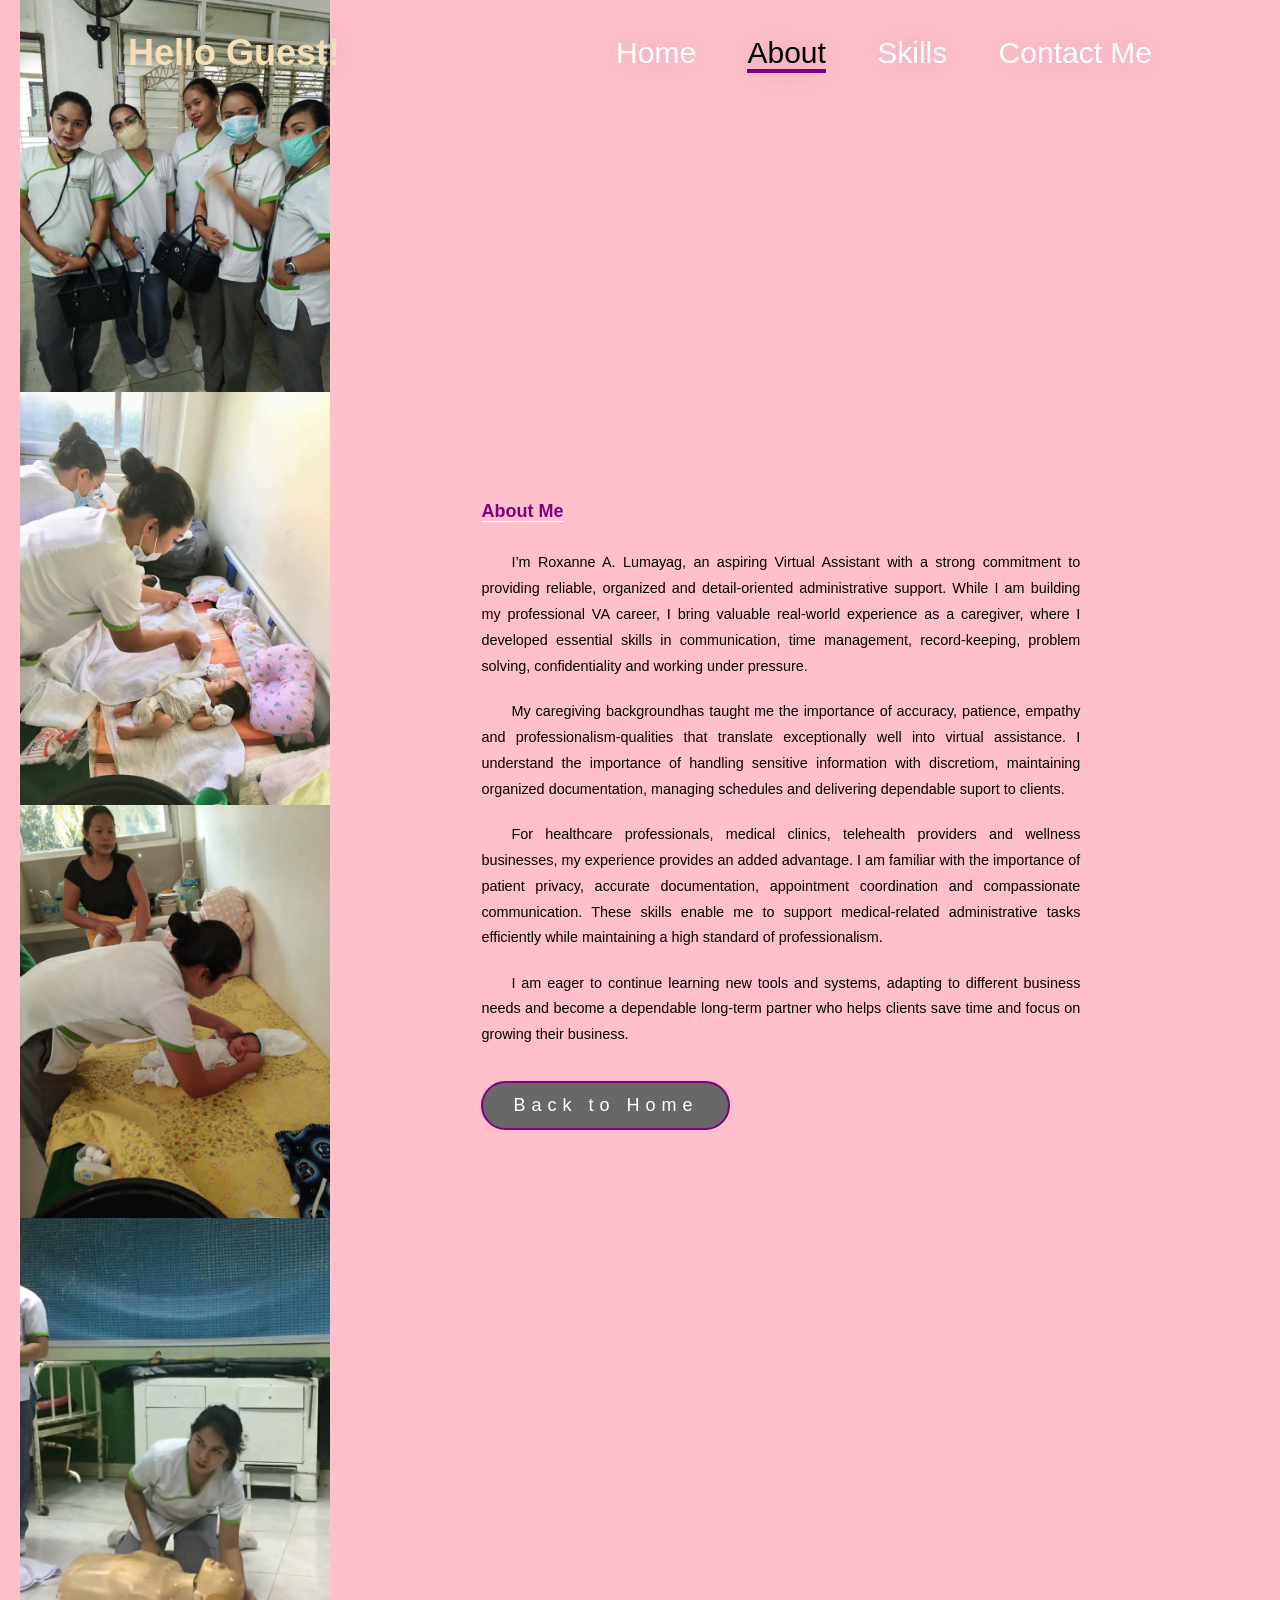
==== about.html @ 3d9f73b6 "Update about.html" ====
<!DOCTYPE html>
<html lang="en">
<head>
    <meta charset="UTF-8">
    <meta name="viewport" content="width=device-width, initial-scale=1.0">
    <title>About Me | Roxanne</title>
    <link rel="stylesheet" href="style.css">
</head>
<body>
    <header>
        <a href="index.html" class="logo">Hello Guest!</a>

        <nav>
            <a href="index.html">Home</a>
            <a href="about.html" class="active">About</a>
            <a href="#">Skills</a>
            <a href="#">Contact Me</a>
        </nav>
    </header>
    <section class="home">
        <div class="exp">
            <div class="about-gallery">
                <img src="img/aboutme1.jpg">
                <img src="img/aboutme2.jpg">
                <img src="img/aboutme3.jpg">
                <img src="img/aboutme4.jpg">
            </div>
        </div>
        <div class="home-about">
            <h1>About Me</h1>
            <br></br>
            <p>I’m Roxanne A. Lumayag, an aspiring Virtual Assistant with a strong commitment to providing reliable, organized and detail-oriented administrative support. While I am building my professional VA career, I bring valuable real-world experience as a caregiver, where I developed essential skills in communication, time management, record-keeping, problem solving, confidentiality and working under pressure.</p>
            <p>My caregiving backgroundhas taught me the importance of accuracy, patience, empathy and professionalism-qualities that translate exceptionally well into virtual assistance. I understand the importance of handling sensitive information with discretiom, maintaining organized documentation, managing schedules and delivering dependable suport to clients.</p>
            <p>For healthcare professionals, medical clinics, telehealth providers and wellness businesses, my experience provides an added advantage. I am familiar with the importance of patient privacy, accurate documentation, appointment coordination and compassionate communication. These skills enable me to support medical-related administrative tasks efficiently while maintaining a high standard of professionalism.</p>
            <p>I am eager to continue learning new tools and systems, adapting to different business needs and become a dependable long-term partner who helps clients save time and focus on growing their business.</p>
        <br>
            <a href="index.html" class="btn">Back to Home</a>
        </br>
        </div>
    </section>
</body>
</html>
---- style.css ----
*{
    margin: 0;
    padding: 0;
    box-sizing: border-box;
    text-decoration: none;
    border: none;
    outline: none;
}

html{
    font-size: 75%;
}

body,
body *{
    font-family: Arial, sans-serif !important;
}

body{
    width: 100%;
    height: 100vh;
    overflow-x: hidden;
    background-color: pink;
    color: white;
}

header{
    margin-top: 20px;
    position: fixed;
    top: 0;
    left: 0;
    width: 100%;
    padding: 1rem 10%;
    background-color: transparent;
    filter: drop-shadow(0 0 15px rgba(0, 0, 0, 0.2));
    display: flex;
    justify-content: space-between;
    align-items: center;
    z-index: 1000;
}

.logo{
    font-size: 3rem;
    color: wheat;
    font-weight: 600;
    cursor: pointer;
    transition: all 0.8s ease;
}

.logo:hover{
    color: white;
    transform: scale(1.1);
}

nav a{
    font-size: 2.5rem;
    color: white;
    font-weight: 500;
    margin-left: 4rem;
    transition: all 0.5s ease;
    border-bottom: 3px solid transparent;
     
}

nav a:hover,
nav a.active{
    color: black;
    border-bottom: 4px solid purple;
}

@media(max-width:900px){
    nav{
        position: absolute;
        display: none;
        top: 0;
        right: 0;
        width: 35%;
        border-left: 4px solid white;
        border-bottom: 4px solid white;
        border-bottom-left-radius: 3rem;
        padding: solid 2rem;
        background-color: pink;
        border-top: 0.5rem solid white; 
    }
    
    nav.active{
        display: block;
    }   

    nav a{
        display: block;
        font-size: 2rem;
        margin: 3 rem;
    }

    nav a:hover,
    nav a.active{
        padding: 1rem;
        border-radius: 0.5rem;
        border-bottom: 0.5 rem solid pink;
    }
    
}

section{
    min-height: 100vh;
    padding: 5 rem 10% 5 rem;
}

.home{
    display: flex;
    justify-content: center;
    align-items: center;
    gap: 8rem;
    background-color: pink;
}

.home .home-content h1{
    font-size: 6rem;
    font-weight: 650;
    line-height: 1.5;
}

span{
    color: #686868;
}

.home-content h3{
    font-size: 4rem;
    margin-bottom: 1rem;
    font-weight: 700;
}

.home-content p{
    font-size: 1.2rem;
    line-height: 1.5;
    margin-bottom: 1.2rem;
    text-indent: 2.5rem;
    text-align: justify;
    max-width: 90%;
    overflow-wrap: anywhere;
    word-break: break-word;
    color: white;
}

.home-img{
    border-radius: 50%;
}

.home-img img{
    position: relative;
    width: 50vw;
    border-radius: 50%;
    box-shadow: 0 0 30px rgba(0, 0, 0, 0.2);
    cursor: pointer;
    transition: 0.5s linear;
}

.home-img img:hover{
    font-size: 2rem;
    font-weight: 600;
}

.home .exp{
    width:100%;
    max-width:500px;
    object-fit: cover;  
    vertical-align: middle;
}

.social-icons a{
    display: inline-flex;
    justify-content: center;
    align-items: center;
    width: 4rem;
    height: 4rem;
    background-color: transparent;
    border: 0.2rem solid white;
    color: white;
    font-size: 2rem;
    border-radius: 50%;
    margin: 3rem 2rem 3rem 0;
    transition: 0.5s ease;
    color: black;
}

.social-icons a svg{
    width: 1.8rem;
    height: 1.8rem;
    display: block;
}

.social-icons a:hover{
    color: gray;
    transform: scale(1.3) translatey(-5px);
}

.btn{
    display: inline-block;
    padding: 1rem 2.5rem;
    background-color: #686868;
    border-radius: 5rem;
    font-size: 1.5rem;
    color: white;
    letter-spacing: 0.5rem;
    font-weight: 500;
    border: 2.5px solid purple;
    transition: 0.5s ease;
    cursor: pointer;
}

.btn:hover{
    transform:scale3d(1.1);
    background-color:white;
    color: black;
    box-shadow: 0 0 20px;
}

.typing-text{
    font-size: 35px;
    font-weight: 600;
    min-width: 300px;
}

.typing-text span{
    position: relative;     
}

.typing-text span::before{
    content: "Virtual Assistant!";
    color: #5c4742;
    animation: words 20s infinite;
}

.typing-text span::after{
    content: "";
    background-color: pink;
    position: absolute;
    width: calc(100% + 7px);
    height: 100%;
    right: -8;
    color: transparent;
}

@keyframes cursor{
    to{
        border-left:3px solid;
    }
}

@media (max-width:1000px){
    .home{
        gap:5rem;
    }
}

@media (max-width: 990px){
    .home{
        flex-direction:column;
        margin: 6rem 4rem;
    }
}
    .home .home-content h3{
        font-size: 3rem;
    }

    .home .home-content h1{
        font-size: 5rem;
    }

    .home-img img{
        width: 65vh;
        margin-top: 5rem;
    }


 ABOUT me

.home-about {
    width: 75%;
    max-width: 900px;
    margin: 0 auto;
    padding: 0 1.5rem;
}

.home-about h1{
    text-underline-offset: 1rem;
}

.home-about p{
    font-size: 1.2rem;
    line-height: 1.8;
    margin-bottom: 1.6rem;
    text-indent: 2.5rem;
    text-align: justify;
    max-width: 75%;
    overflow-wrap: normal;
    word-break: break-word;
    color: black;
}

.exp img{
    width:100%;
    max-width:350px;
    object-fit:cover;
    vertical-align:middle;
} 

.about-gallery img{
    padding: 0 20px;
    display: flex;
    flex-wrap: wrap;
    align-items: center;
    justify-content: space-around;
    gap:5rem;
}


.home-about h1 {
    text-decoration: underline;
    text-decoration-color: white;
    text-underline-offset: 4px;
    color: purple;
    align-content: baseline;

}
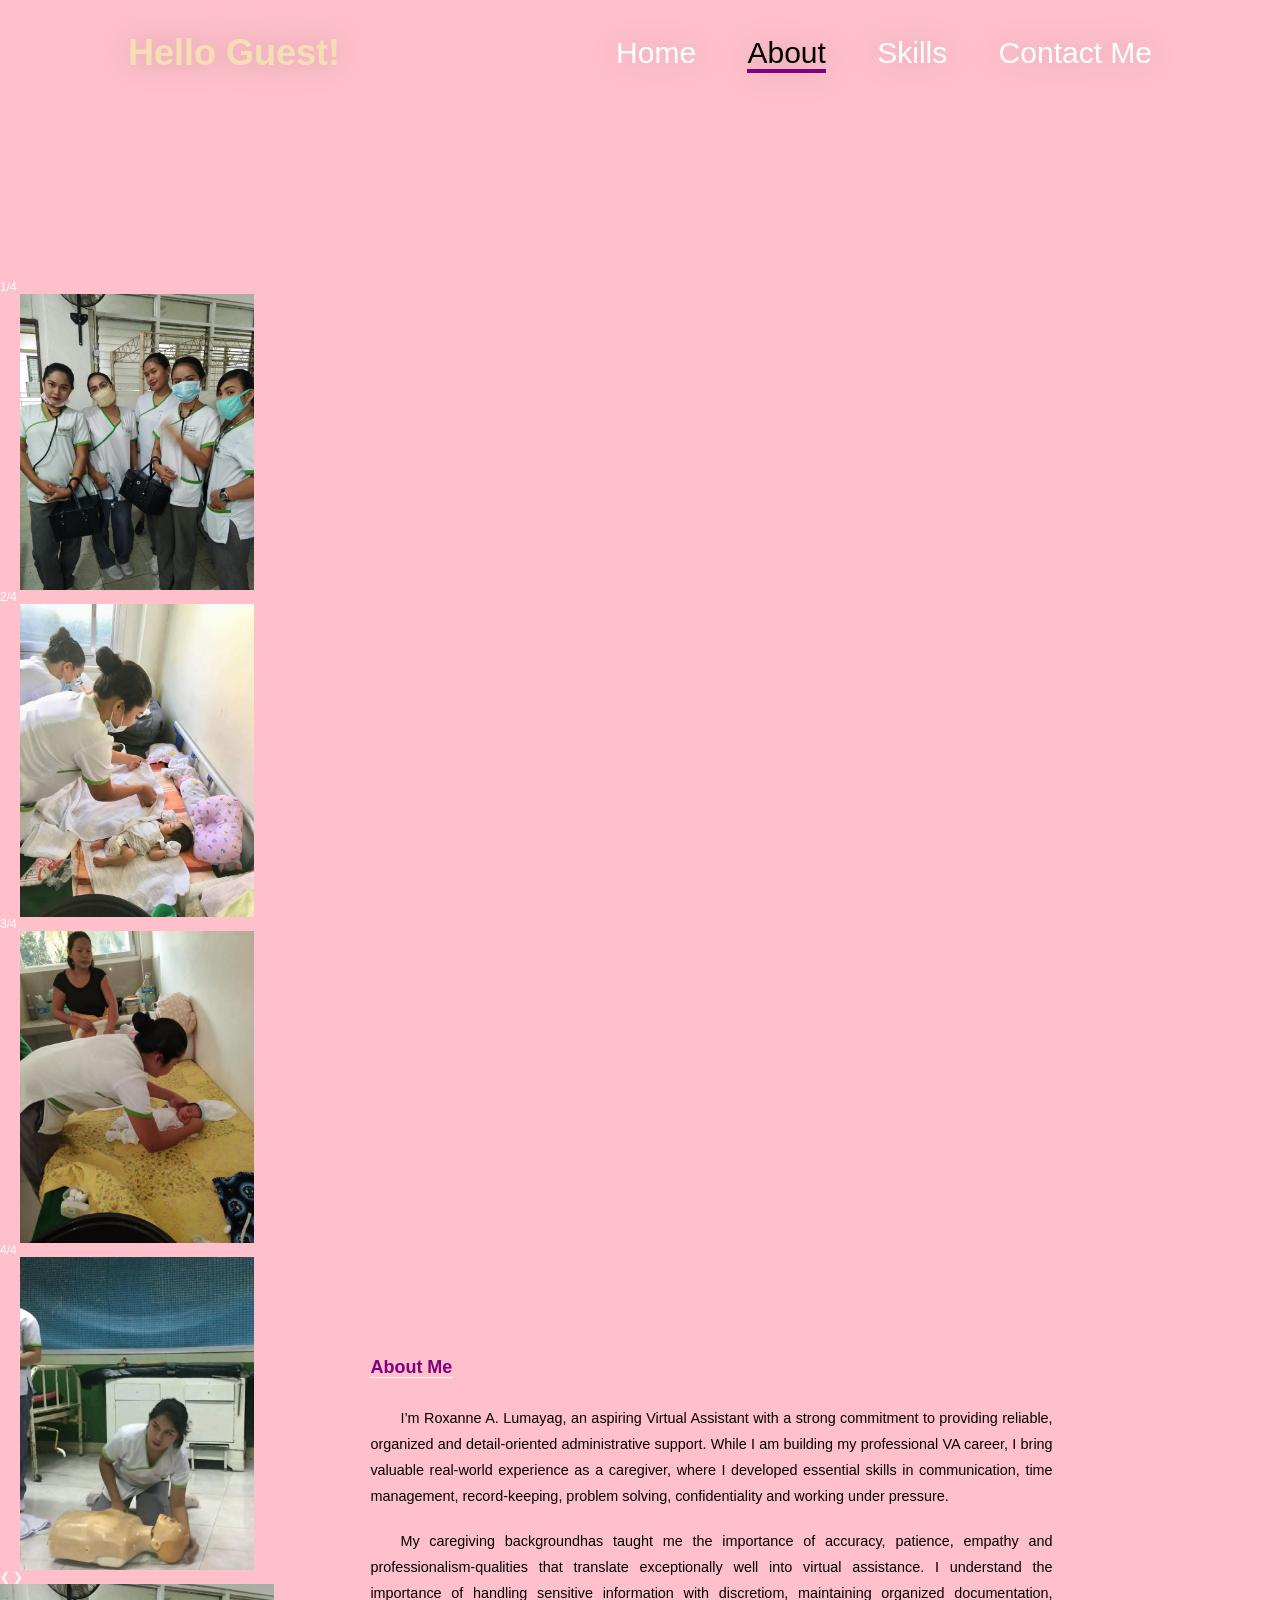
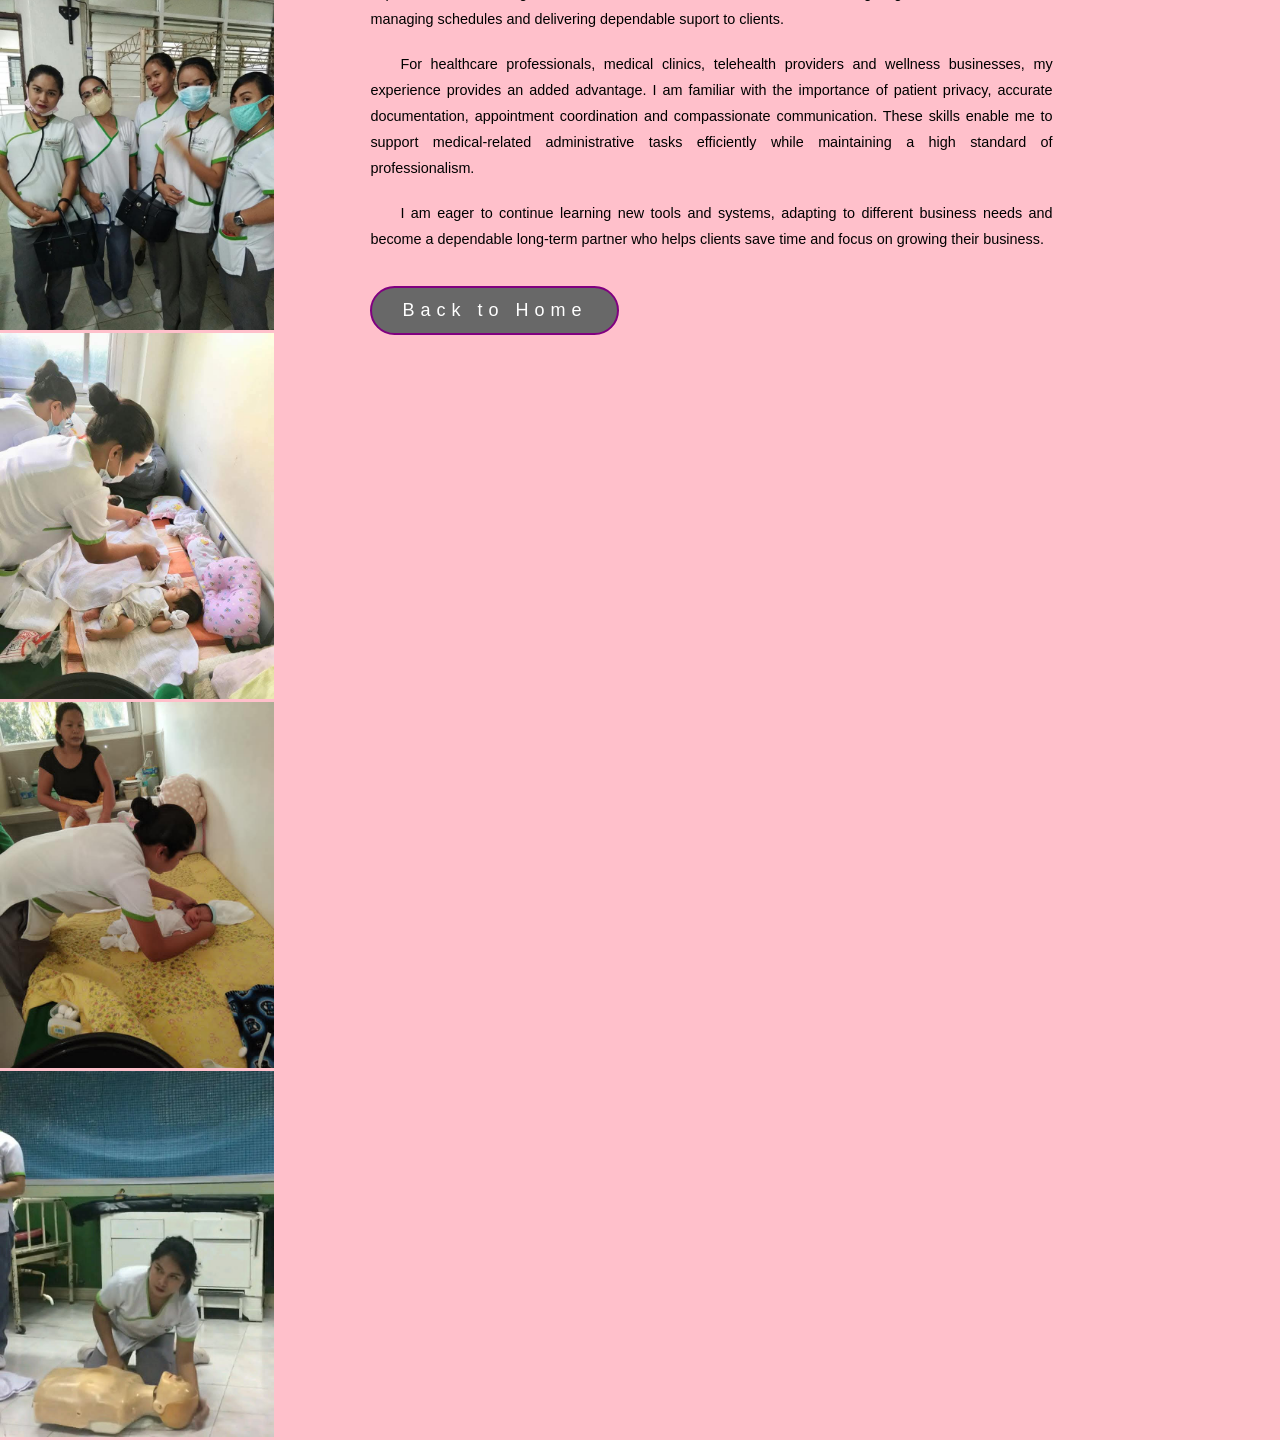
==== commit f52c5523: "Update about.html" ====
--- a/about.html
+++ b/about.html
@@ -18,15 +18,68 @@
         </nav>
     </header>
     <section class="home">
-        <div class="exp">
+        <div class="about-exp">
+        <br></br>
+        <br></br>
+        <br></br>
+        <br></br>
+        <br></br>
+        <br></br>
+        <br></br>
+        <br></br>
+        <br></br>
+        <br></br>   
             <div class="about-gallery">
-                <img src="img/aboutme1.jpg">
-                <img src="img/aboutme2.jpg">
-                <img src="img/aboutme3.jpg">
-                <img src="img/aboutme4.jpg">
+                <div class="numbertext">1/4</div>
+                    <img src="img/aboutme1.jpg" style="width:100%">
+            </div>
+
+            <div class="about-gallery">
+                <div class="numbertext">2/4</div>   
+                    <img src="img/aboutme2.jpg" style="width:100%">
+            </div>
+
+            <div class="about-gallery">
+                <div class="numbertext">3/4</div>
+                    <img src="img/aboutme3.jpg" style="width:100%">
+            </div>
+
+            <div class="about-gallery">
+                <div class="numbertext">4/4</div>
+                <img src="img/aboutme4.jpg" style="width:100%">
+            </div>
+        
+            <a class="prev" onclick="plusSlides(-1)">&#10094</a>
+            <a class="next" onclick="plusSlides(1)">&#10095</a>
+
+        <div class="caption-container">
+            <p id="caption"></p>
+        </div>
+        <div class="row">
+            <div class="column">
+            <img class="demo cursor" src="img/aboutme1.jpg" style="width:100%" onclick="currentSlide(1)" alt="">
+            </div>
+            <div class="column">
+            <img class="demo cursor" src="img/aboutme2.jpg" style="width:100%" onclick="currentSlide(2)" alt="">
+            </div>
+            <div class="column">
+            <img class="demo cursor" src="img/aboutme3.jpg" style="width:100%" onclick="currentSlide(3)" alt="">
+            </div>
+            <div class="column">
+            <img class="demo cursor" src="img/aboutme4.jpg" style="width:100%" onclick="currentSlide(4)" alt="">
             </div>
         </div>
+        </div>
         <div class="home-about">
+            <br></br>
+            <br></br>
+            <br></br>
+            <br></br>
+            <br></br>
+            <br></br>
+            <br></br>   
+            <br></br>
+            <br></br>
             <h1>About Me</h1>
             <br></br>
             <p>I’m Roxanne A. Lumayag, an aspiring Virtual Assistant with a strong commitment to providing reliable, organized and detail-oriented administrative support. While I am building my professional VA career, I bring valuable real-world experience as a caregiver, where I developed essential skills in communication, time management, record-keeping, problem solving, confidentiality and working under pressure.</p>
@@ -38,5 +91,6 @@
         </br>
         </div>
     </section>
+    <script src="index.js"></script>
 </body>
 </html>
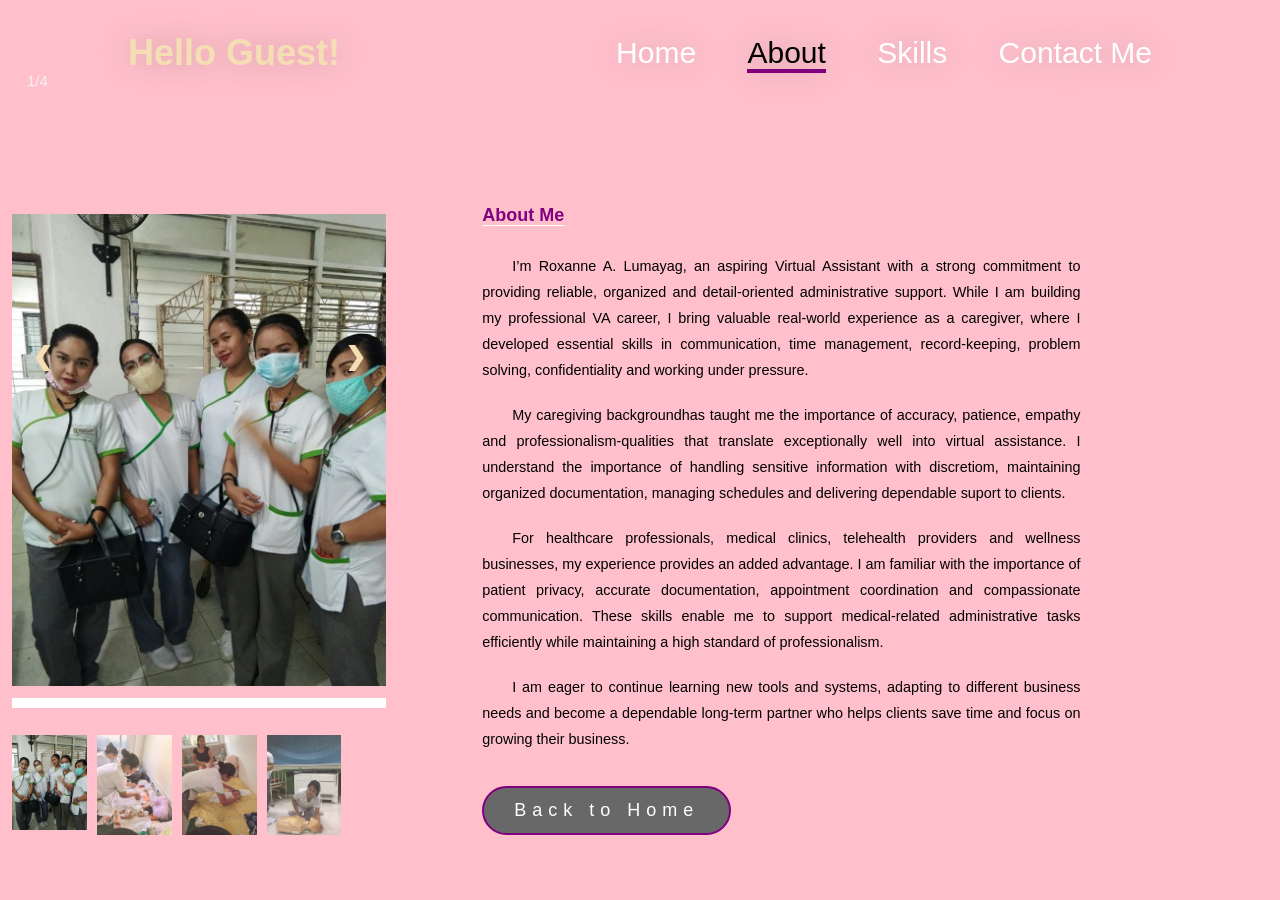
==== commit 46e04467: "Update about.html" ====
--- a/about.html
+++ b/about.html
@@ -19,11 +19,6 @@
     </header>
     <section class="home">
         <div class="about-exp">
-        <br></br>
-        <br></br>
-        <br></br>
-        <br></br>
-        <br></br>
         <br></br>
         <br></br>
         <br></br>
@@ -76,10 +71,6 @@
             <br></br>
             <br></br>
             <br></br>
-            <br></br>
-            <br></br>   
-            <br></br>
-            <br></br>
             <h1>About Me</h1>
             <br></br>
             <p>I’m Roxanne A. Lumayag, an aspiring Virtual Assistant with a strong commitment to providing reliable, organized and detail-oriented administrative support. While I am building my professional VA career, I bring valuable real-world experience as a caregiver, where I developed essential skills in communication, time management, record-keeping, problem solving, confidentiality and working under pressure.</p>
--- a/style.css
+++ b/style.css
@@ -324,3 +324,104 @@
     align-content: baseline;
 
 }
+
+.about-exp{
+    position: relative;
+    display: flex;
+    flex-direction: column;
+    gap: 1rem;
+    width: calc(100% - 2rem);
+    max-width: 900px;
+    margin: 0 auto;
+    padding-left: 1rem;
+}
+
+.about-gallery{
+    display: none;
+    width: 100%;
+}
+
+.about-gallery img{
+    width: 100%;
+    height: auto;
+    display: block;
+    padding: 0;
+    object-fit: cover;
+}
+
+.row {
+    display: flex;
+    flex-wrap: wrap;
+    gap: 10px;
+    margin-top: 15px;
+}
+
+.column {
+    width: 22%;
+    float: none;
+}
+
+.cursor {
+    cursor:pointer;
+}
+
+.prev,
+.next {
+    cursor:pointer;
+    position:absolute;
+    top:40%;
+    width:auto;
+    padding:20px;
+    margin-top:-50px;
+    color:wheat;
+    font-weight:bold;
+    font-size:25px;
+    border-radius:0 3px 3px 0;
+    user-select:none;
+    -webkit-user-select: none;
+}
+
+.next {
+    right:0;
+    border-radius:3px 0 0 3px; 
+}
+
+.prev:hover,
+.next:hover {
+    background-color: rgba(0, 0, 0, 0.8);
+}
+
+.numbertext {
+    color:#f2f2f2;
+    font-size:15px;
+    padding: 10px 15px;
+    position:absolute;
+    top:0;
+}
+
+.caption-container {
+    text-align:center;
+    background-color:white;
+    padding:5px 20px;
+    color:black;
+}
+
+.row:after {
+    content:"";
+    display:table;
+    clear:both;
+}
+
+.column {
+    float:left;
+    width:20%;
+}
+
+.demo {
+    opacity:0.8;
+}
+
+.active,
+.demo:hover {
+    opacity:1;
+}
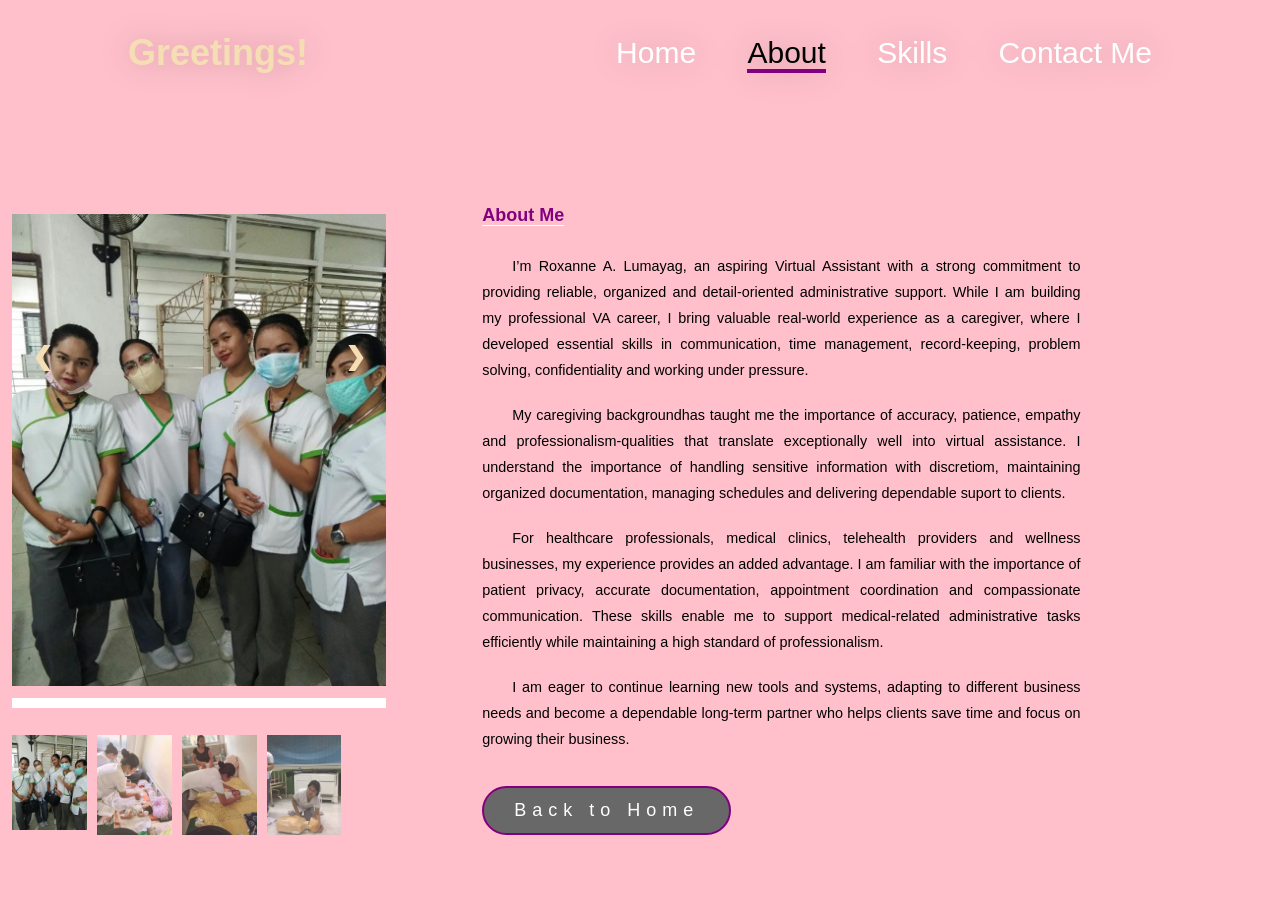
==== commit 9bf553aa: "Update about.html" ====
--- a/about.html
+++ b/about.html
@@ -8,12 +8,12 @@
 </head>
 <body>
     <header>
-        <a href="index.html" class="logo">Hello Guest!</a>
+        <a href="index.html" class="logo">Greetings!</a>
 
         <nav>
             <a href="index.html">Home</a>
             <a href="about.html" class="active">About</a>
-            <a href="#">Skills</a>
+            <a href="skills.html">Skills</a>
             <a href="#">Contact Me</a>
         </nav>
     </header>
@@ -25,22 +25,22 @@
         <br></br>
         <br></br>   
             <div class="about-gallery">
-                <div class="numbertext">1/4</div>
+                <div class="numbertext"></div>
                     <img src="img/aboutme1.jpg" style="width:100%">
             </div>
 
             <div class="about-gallery">
-                <div class="numbertext">2/4</div>   
+                <div class="numbertext"></div>   
                     <img src="img/aboutme2.jpg" style="width:100%">
             </div>
 
             <div class="about-gallery">
-                <div class="numbertext">3/4</div>
+                <div class="numbertext"></div>
                     <img src="img/aboutme3.jpg" style="width:100%">
             </div>
 
             <div class="about-gallery">
-                <div class="numbertext">4/4</div>
+                <div class="numbertext"></div>
                 <img src="img/aboutme4.jpg" style="width:100%">
             </div>
         
--- a/style.css
+++ b/style.css
@@ -71,7 +71,7 @@
 @media(max-width:900px){
     nav{
         position: absolute;
-        display: none;
+        display: block;
         top: 0;
         right: 0;
         width: 35%;
@@ -214,6 +214,11 @@
     background-color:white;
     color: black;
     box-shadow: 0 0 20px;
+}
+
+.btn-container{
+    text-align: center;
+    margin: 2rem 0;
 }
 
 .typing-text{
@@ -425,3 +430,56 @@
 .demo:hover {
     opacity:1;
 }
+
+Skills
+
+
+.skill wrapper img{
+    max-width:500px;
+    position: relative;
+    width: 150vw;
+    border-radius: 50%;
+    box-shadow: 0 0 30px rgba(0, 0, 0, 0.2);
+    cursor: pointer;
+    transition: 0.5s linear;
+}
+
+body1 {
+    display: flex;
+    justify-content: center;
+    align-items: center;
+    min-height: 100vh;
+    background: pink;
+}
+
+.wrapper {
+    margin: 150px auto;
+
+}
+
+.wrapper img {
+    max-width:500px;
+    margin-left:35px;
+    float: left;
+    border: 5px solid black;
+    border-radius:15px;
+    margin-right: 40px;
+    margin-top: 10px;
+}
+
+.text-box {
+    color: black;
+    font-size: 18px;
+    row-gap:3px;
+}
+
+.text-box h2{
+    font-size:50px;
+    color: white;
+    text-decoration:underline;
+    text-decoration-color:black;
+}
+
+.body2.btn {
+    align-items: center;
+}
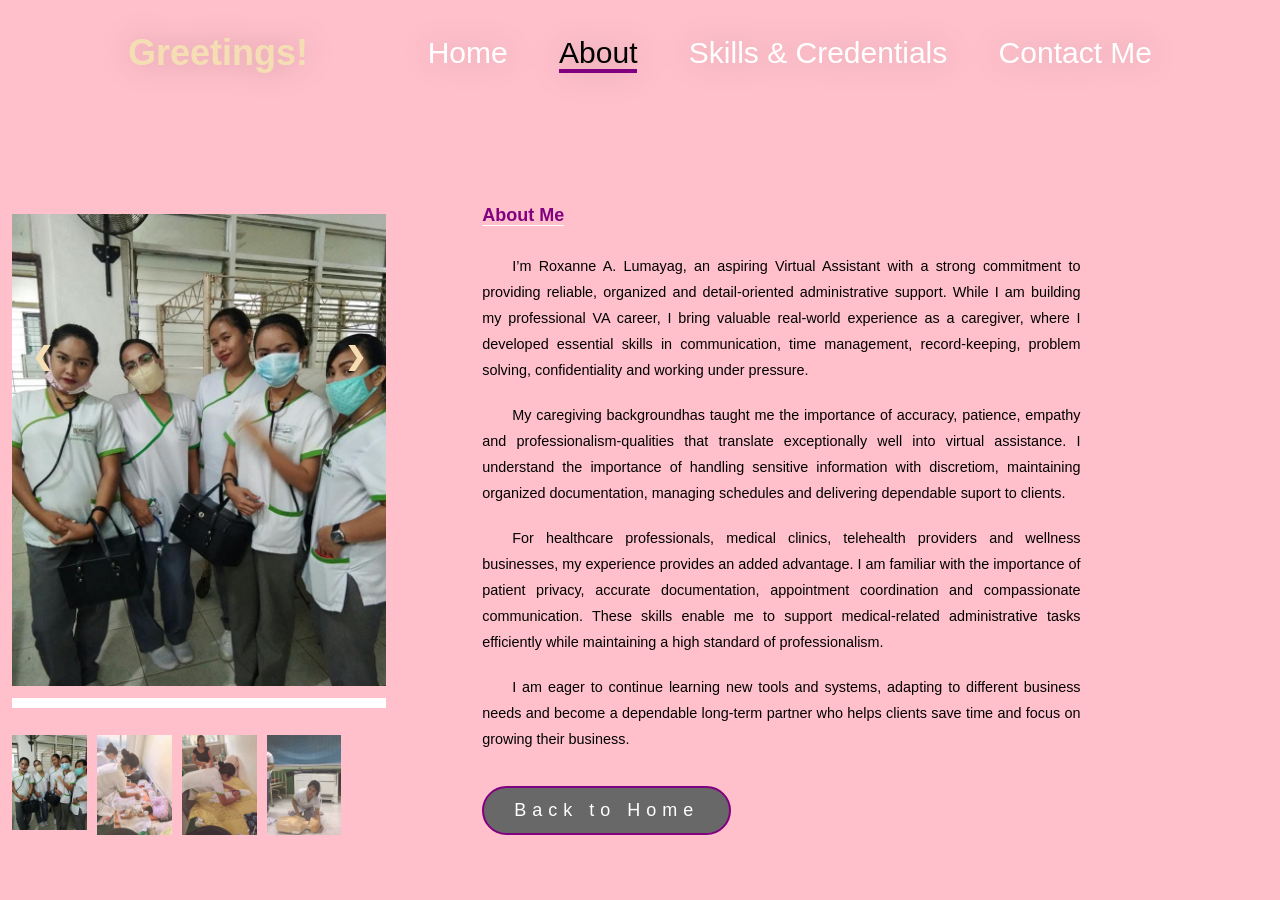
==== commit 61999cf0: "Update about.html" ====
--- a/about.html
+++ b/about.html
@@ -13,7 +13,7 @@
         <nav>
             <a href="index.html">Home</a>
             <a href="about.html" class="active">About</a>
-            <a href="skills.html">Skills</a>
+            <a href="skills.html">Skills & Credentials</a>
             <a href="#">Contact Me</a>
         </nav>
     </header>
--- a/style.css
+++ b/style.css
@@ -149,6 +149,8 @@
 
 .home-img img{
     position: relative;
+    margin-left: 35px;
+    border: 15px solid black;
     width: 50vw;
     border-radius: 50%;
     box-shadow: 0 0 30px rgba(0, 0, 0, 0.2);
@@ -221,30 +223,19 @@
     margin: 2rem 0;
 }
 
-.typing-text{
+.job{
     font-size: 35px;
     font-weight: 600;
     min-width: 300px;
 }
 
-.typing-text span{
+.job span{
     position: relative;     
 }
 
-.typing-text span::before{
+.job span::before{
     content: "Virtual Assistant!";
     color: #5c4742;
-    animation: words 20s infinite;
-}
-
-.typing-text span::after{
-    content: "";
-    background-color: pink;
-    position: absolute;
-    width: calc(100% + 7px);
-    height: 100%;
-    right: -8;
-    color: transparent;
 }
 
 @keyframes cursor{
@@ -453,33 +444,70 @@
 }
 
 .wrapper {
+    width: min(100%, 900px);
     margin: 150px auto;
-
+    display: flex;
+    align-items: stretch;
+    justify-content: center;
+    gap: 2rem;
 }
 
 .wrapper img {
-    max-width:500px;
-    margin-left:35px;
-    float: left;
+    max-width: 60%;
+    width: auto;
+    height: auto;
+    max-height: 650px;
+    margin: 0;
     border: 5px solid black;
-    border-radius:15px;
-    margin-right: 40px;
-    margin-top: 10px;
+    border-radius: 15px;
+    float: none;
 }
 
 .text-box {
     color: black;
     font-size: 18px;
-    row-gap:3px;
+    flex: 1;
+    min-width: 280px;
+    margin-left: 0;
+    row-gap: 5px;
+}
+
+@media (max-width: 900px) {
+    .wrapper {
+        flex-direction: column;
+        align-items: center;
+    }
+
+    .wrapper img {
+        max-width: 90%;
+    }
 }
 
 .text-box h2{
     font-size:50px;
-    color: white;
+    color: #686868;
     text-decoration:underline;
     text-decoration-color:black;
 }
 
+.credentials h2{
+    font-size:50px;
+    text-align: center;
+    color: #686868;
+    text-decoration:underline;
+    text-decoration-color:black;
+}
+
+.credentials img {
+    max-width:500px;
+    display:flex;
+    margin: auto;
+    float: center;
+    border: 5px solid black;
+    border-radius:15px;
+    align-items: center;
+}
+
 .body2.btn {
     align-items: center;
 }
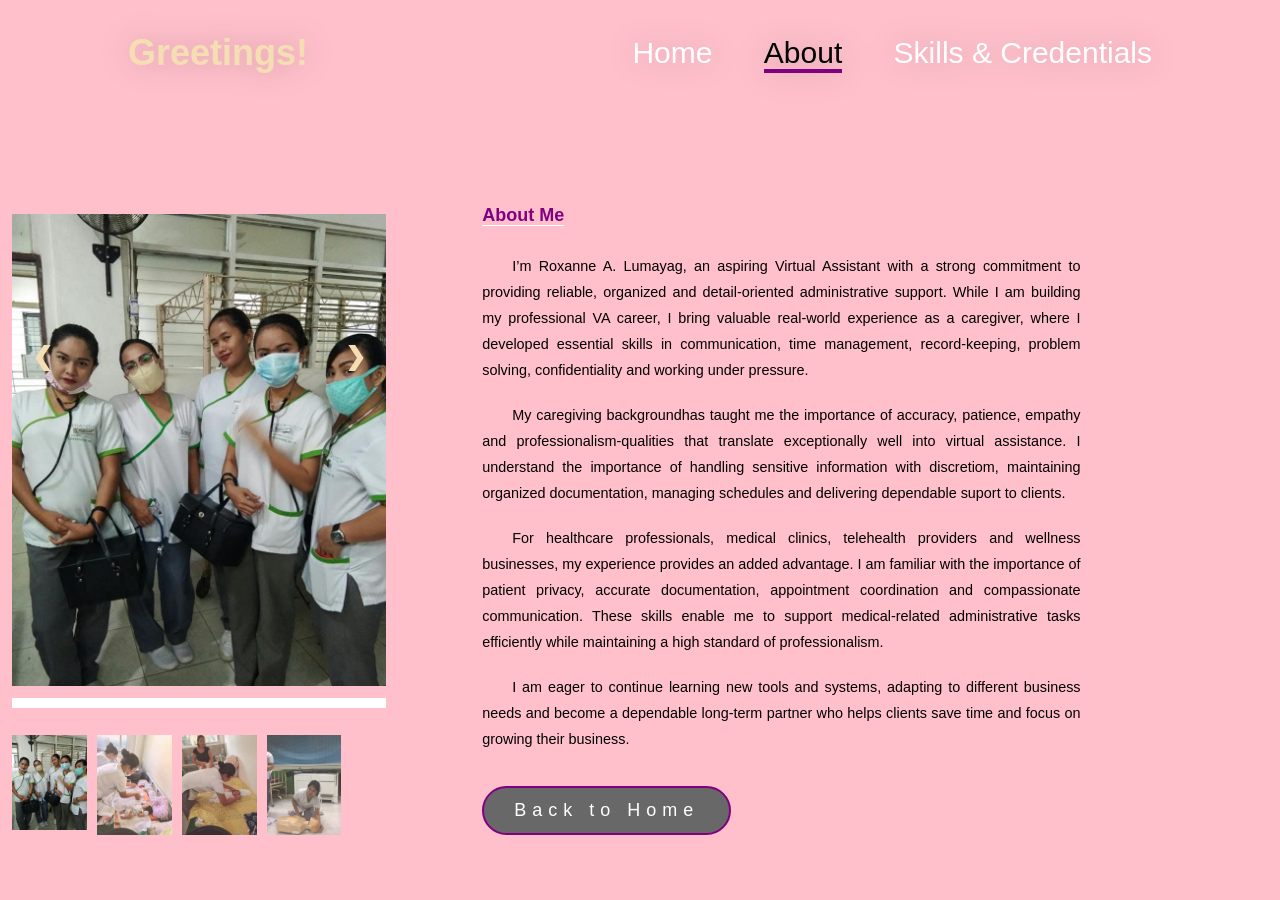
==== commit 8cc0f538: "Update about.html" ====
--- a/about.html
+++ b/about.html
@@ -14,7 +14,6 @@
             <a href="index.html">Home</a>
             <a href="about.html" class="active">About</a>
             <a href="skills.html">Skills & Credentials</a>
-            <a href="#">Contact Me</a>
         </nav>
     </header>
     <section class="home">
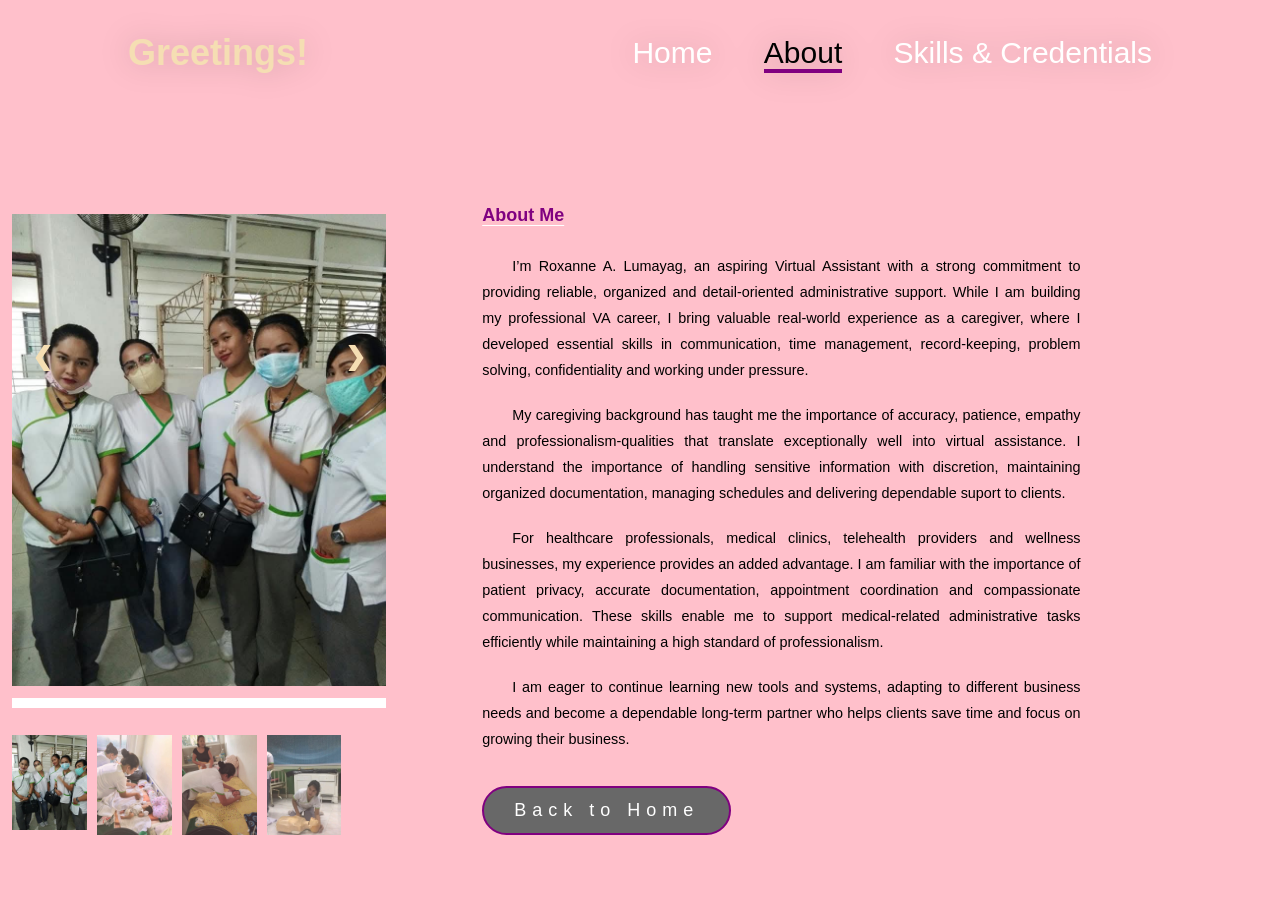
==== commit 2d7217c9: "Update about.html" ====
--- a/about.html
+++ b/about.html
@@ -73,7 +73,7 @@
             <h1>About Me</h1>
             <br></br>
             <p>I’m Roxanne A. Lumayag, an aspiring Virtual Assistant with a strong commitment to providing reliable, organized and detail-oriented administrative support. While I am building my professional VA career, I bring valuable real-world experience as a caregiver, where I developed essential skills in communication, time management, record-keeping, problem solving, confidentiality and working under pressure.</p>
-            <p>My caregiving backgroundhas taught me the importance of accuracy, patience, empathy and professionalism-qualities that translate exceptionally well into virtual assistance. I understand the importance of handling sensitive information with discretiom, maintaining organized documentation, managing schedules and delivering dependable suport to clients.</p>
+            <p>My caregiving background has taught me the importance of accuracy, patience, empathy and professionalism-qualities that translate exceptionally well into virtual assistance. I understand the importance of handling sensitive information with discretion, maintaining organized documentation, managing schedules and delivering dependable suport to clients.</p>
             <p>For healthcare professionals, medical clinics, telehealth providers and wellness businesses, my experience provides an added advantage. I am familiar with the importance of patient privacy, accurate documentation, appointment coordination and compassionate communication. These skills enable me to support medical-related administrative tasks efficiently while maintaining a high standard of professionalism.</p>
             <p>I am eager to continue learning new tools and systems, adapting to different business needs and become a dependable long-term partner who helps clients save time and focus on growing their business.</p>
         <br>
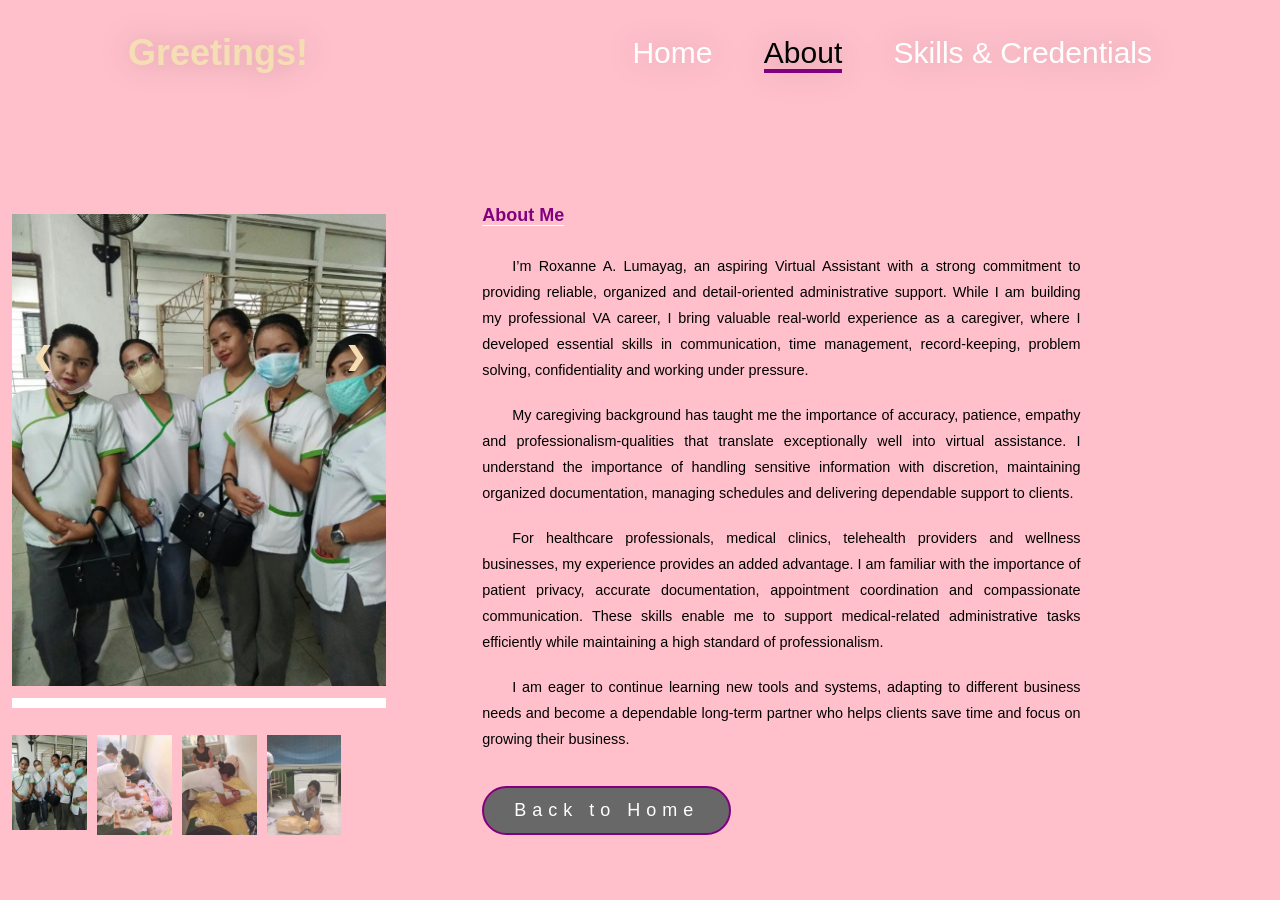
==== commit b4e49712: "Update about.html" ====
--- a/about.html
+++ b/about.html
@@ -6,10 +6,9 @@
     <title>About Me | Roxanne</title>
     <link rel="stylesheet" href="style.css">
 </head>
-<body>
+<body class="aboutme">
     <header>
         <a href="index.html" class="logo">Greetings!</a>
-
         <nav>
             <a href="index.html">Home</a>
             <a href="about.html" class="active">About</a>
@@ -73,7 +72,7 @@
             <h1>About Me</h1>
             <br></br>
             <p>I’m Roxanne A. Lumayag, an aspiring Virtual Assistant with a strong commitment to providing reliable, organized and detail-oriented administrative support. While I am building my professional VA career, I bring valuable real-world experience as a caregiver, where I developed essential skills in communication, time management, record-keeping, problem solving, confidentiality and working under pressure.</p>
-            <p>My caregiving background has taught me the importance of accuracy, patience, empathy and professionalism-qualities that translate exceptionally well into virtual assistance. I understand the importance of handling sensitive information with discretion, maintaining organized documentation, managing schedules and delivering dependable suport to clients.</p>
+            <p>My caregiving background has taught me the importance of accuracy, patience, empathy and professionalism-qualities that translate exceptionally well into virtual assistance. I understand the importance of handling sensitive information with discretion, maintaining organized documentation, managing schedules and delivering dependable support to clients.</p>
             <p>For healthcare professionals, medical clinics, telehealth providers and wellness businesses, my experience provides an added advantage. I am familiar with the importance of patient privacy, accurate documentation, appointment coordination and compassionate communication. These skills enable me to support medical-related administrative tasks efficiently while maintaining a high standard of professionalism.</p>
             <p>I am eager to continue learning new tools and systems, adapting to different business needs and become a dependable long-term partner who helps clients save time and focus on growing their business.</p>
         <br>
--- a/style.css
+++ b/style.css
@@ -230,12 +230,18 @@
 }
 
 .job span{
-    position: relative;     
+    position: relative;
+    font-size: 5rem;
+    font-weight: 700;
+    display: inline-block;
 }
 
 .job span::before{
     content: "Virtual Assistant!";
     color: #5c4742;
+    font-size: 3rem;
+    display: block;
+    margin-top: 0.5rem;
 }
 
 @keyframes cursor{
@@ -422,7 +428,7 @@
     opacity:1;
 }
 
-Skills
+Skills & Credentials
 
 
 .skill wrapper img{
@@ -511,3 +517,156 @@
 .body2.btn {
     align-items: center;
 }
+
+Hire me 
+
+.hireme {
+    max-width:800px;
+    margin:80px auto;
+    padding:45px;
+    background:wheat;
+    border-radius:12px;
+    box-shadow:0 10px 25px rgba(0, 0, 0, 0.2);
+}
+
+.hireme p {
+    font-size:1.8rem;
+}
+
+.hireme h1 {
+    font-size:6rem;
+    margin-bottom:15px;
+    text-align:center;
+}
+
+.subtitle {
+    text-align:center;
+    color:black;
+    margin-bottom:45px;
+    line-height:1.5;
+}
+
+.contact-form {
+    display: grid;
+    grid-template-columns: 1fr 1fr;
+    gap: 20px;
+    width: 100%;
+    max-width: 760px;
+    margin: 0 auto;
+    padding: 0 20px;
+    box-sizing: border-box;
+}
+
+.form-group {
+    display:flex;
+    flex-direction:column;
+}
+
+.full-width {
+    grid-column:1 / -1;
+}
+
+label {
+    margin-bottom: 10px;
+    font-weight:600;
+}
+
+input,
+textarea {
+    padding: 15px;
+    border:1px solid #ddd;
+    border-radius:10px;
+    font-size:18px;
+    transition:.5s;
+}
+
+input:focus,
+textarea:focus {
+    outline:none;
+    border-color:purple;
+    box-shadow:0 0 0 3px rgba(79,70,229,.15);
+}
+
+textarea {
+    resize:vertical;
+}
+
+.submit-btn {
+    grid-column:1 / -1;
+
+    width:200px;
+    justify-self:center;
+
+    padding:15px;
+
+    border:none;
+    border-radius:10px;
+
+    background:wheat;
+    color:black;
+
+    font-size:18px;
+    font-weight:bold;
+
+    cursor:pointer;
+    transition:.5s;
+}
+
+.btn1 {
+    display: block;
+    width: fit-content;
+    margin: 2rem auto;
+    padding: 1rem 2.5rem;
+    background-color: #686868;
+    border-radius: 5rem;
+    font-size: 1.5rem;
+    color: white;
+    letter-spacing: 0.5rem;
+    font-weight: 500;
+    border: 2.5px solid purple;
+    transition: 0.5s ease;
+    cursor: pointer;
+}
+.submit-btn1:hover {
+    background:#686868;
+    transform:translateY(-4px);
+}
+
+.contact-page {
+    display: flex;
+    flex-direction: column;
+}
+
+.phone-btn {
+    display: flex;
+    justify-content: center;
+    margin-top: auto;
+    padding-bottom: 2rem;
+}
+
+.phone-btn .btn1 {
+    margin: 0;
+}
+
+/*MOBILE*/
+
+@media (max-width:768px) {
+
+    .hireme {
+        margin:35px 25px;
+        padding:30px;
+    }
+
+    .contact-form {
+        grid-template-columns: 1fr;
+    }
+
+    .full-width {
+        grid-column:auto;
+    }
+
+    .submit-btn {
+        width:100%;
+    }
+}
+
